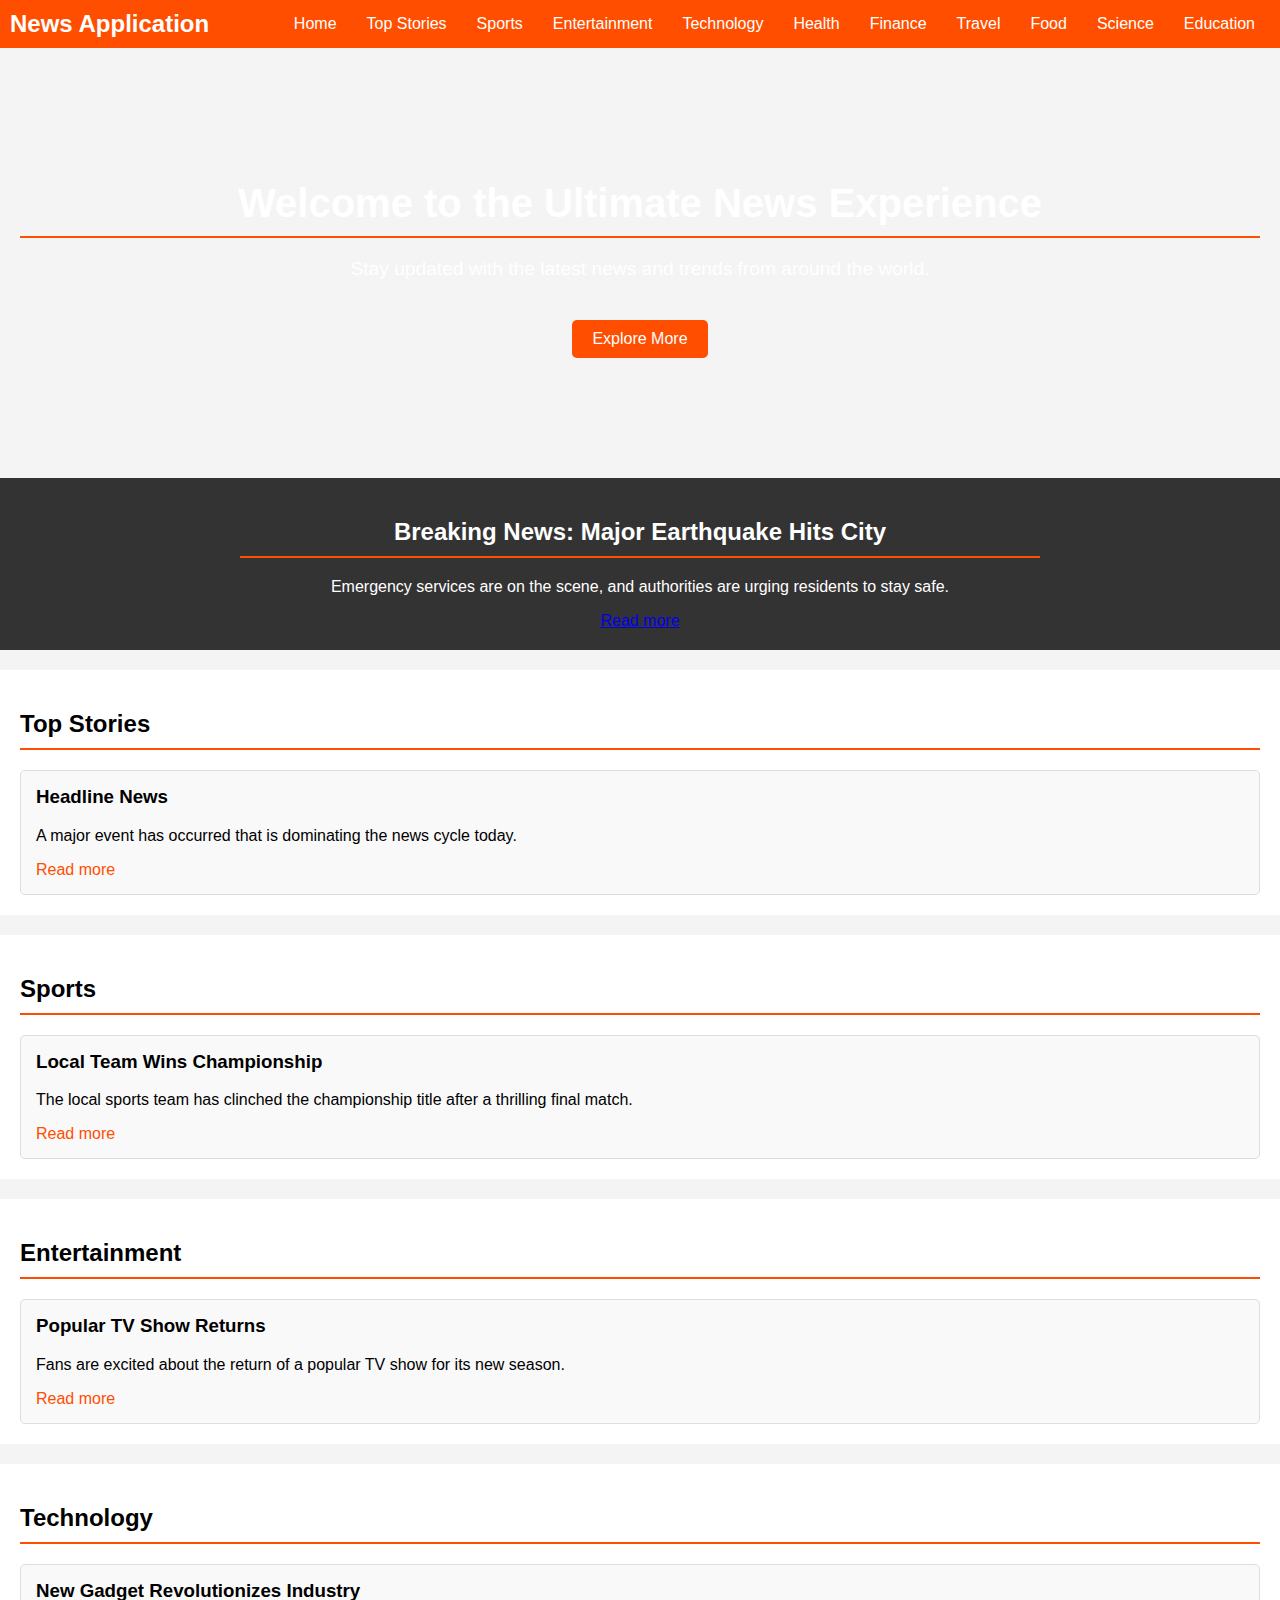
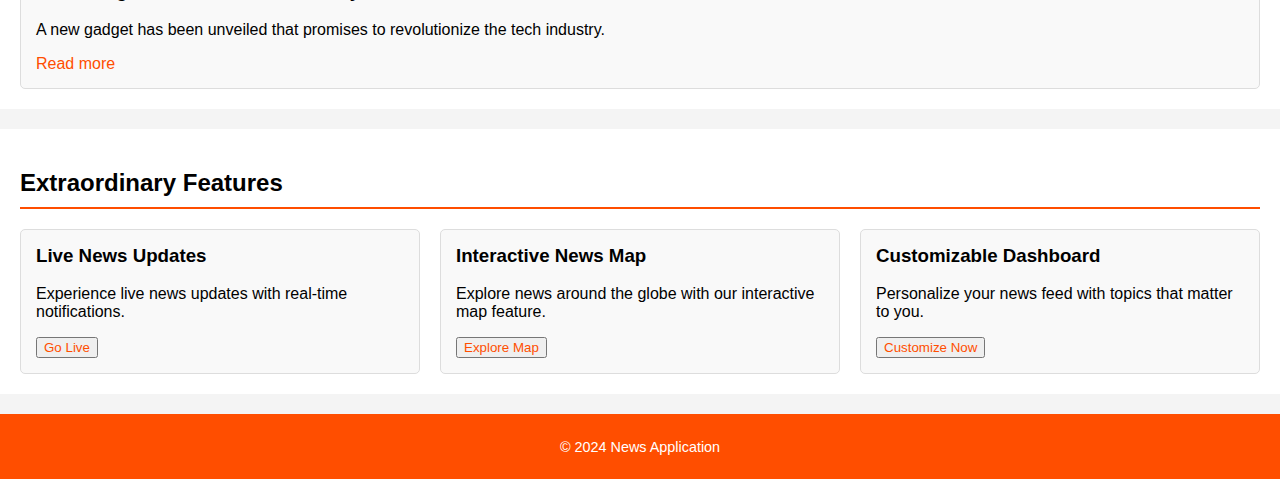
==== index.html @ dffd427f "Add files via upload" ====
<!DOCTYPE html>
<html lang="en">

<head>
    <meta charset="UTF-8">
    <meta name="viewport" content="width=device-width, initial-scale=1.0">
    <title>News Application</title>
    <link rel="stylesheet" href="styles.css">
</head>

<body>
    <header>
        <div class="logo">
            <h1>News Application</h1>
        </div>
        <div class="toggle-button" id="toggle-button">
            <span></span>
            <span></span>
            <span></span>
        </div>
        <nav id="navbar" class="navbar">
            <ul>
                <li><a href="#home">Home</a></li>
                <li><a href="#top-stories">Top Stories</a></li>
                <li><a href="#sports">Sports</a></li>
                <li><a href="#entertainment">Entertainment</a></li>
                <li><a href="#technology">Technology</a></li>
                <li><a href="#health">Health</a></li>
                <li><a href="#finance">Finance</a></li>
                <li><a href="#travel">Travel</a></li>
                <li><a href="#food">Food</a></li>
                <li><a href="#science">Science</a></li>
                <li><a href="#education">Education</a></li>
            </ul>
        </nav>
    </header>



    <!-- Home Section -->
    <section id="home" class="extraordinary">
        <div class="home-banner">
            <h2>Welcome to the Ultimate News Experience</h2>
            <p>Stay updated with the latest news and trends from around the world.</p>
            <button onclick="exploreMore()">Explore More</button>
        </div>
    </section>

    <!-- Hero Section -->
    <section id="hero">
        <div class="hero-content">
            <h2>Breaking News: Major Earthquake Hits City</h2>
            <p>Emergency services are on the scene, and authorities are urging residents to stay safe.</p>
            <a href="https://example.com/article1" target="_blank">Read more</a>
        </div>
    </section>

    <!-- News Sections -->
    <section id="top-stories">
        <h2>Top Stories</h2>
        <div class="news-grid">
            <div class="news-item">
                <h3>Headline News</h3>
                <p>A major event has occurred that is dominating the news cycle today.</p>
                <a href="https://example.com/article2" target="_blank">Read more</a>
            </div>
            <!-- More articles... -->
        </div>
    </section>

    <section id="sports">
        <h2>Sports</h2>
        <div class="news-grid">
            <div class="news-item">
                <h3>Local Team Wins Championship</h3>
                <p>The local sports team has clinched the championship title after a thrilling final match.</p>
                <a href="https://example.com/article3" target="_blank">Read more</a>
            </div>
            <!-- More articles... -->
        </div>
    </section>

    <section id="entertainment">
        <h2>Entertainment</h2>
        <div class="news-grid">
            <div class="news-item">
                <h3>Popular TV Show Returns</h3>
                <p>Fans are excited about the return of a popular TV show for its new season.</p>
                <a href="https://example.com/article4" target="_blank">Read more</a>
            </div>
            <!-- More articles... -->
        </div>
    </section>

    <section id="technology">
        <h2>Technology</h2>
        <div class="news-grid">
            <div class="news-item">
                <h3>New Gadget Revolutionizes Industry</h3>
                <p>A new gadget has been unveiled that promises to revolutionize the tech industry.</p>
                <a href="https://example.com/article5" target="_blank">Read more</a>
            </div>
            <!-- More articles... -->
        </div>
    </section>

    <!-- More sections for Health, Finance, Travel, Food, Science, Education... -->

    <!-- Extraordinary Section -->
    <section id="extraordinary">
        <h2>Extraordinary Features</h2>
        <div class="extraordinary-grid">
            <div class="extra-item">
                <h3>Live News Updates</h3>
                <p>Experience live news updates with real-time notifications.</p>
                <button onclick="showLiveUpdates()">Go Live</button>
            </div>
            <div class="extra-item">
                <h3>Interactive News Map</h3>
                <p>Explore news around the globe with our interactive map feature.</p>
                <button onclick="openMap()">Explore Map</button>
            </div>
            <div class="extra-item">
                <h3>Customizable Dashboard</h3>
                <p>Personalize your news feed with topics that matter to you.</p>
                <button onclick="customizeDashboard()">Customize Now</button>
            </div>
        </div>
    </section>

    <footer>
        <p>© 2024 News Application</p>
    </footer>

    <script src="app.js"></script>
</body>

</html>
---- styles.css ----
/* Global Styles */
body {
    font-family: Arial, sans-serif;
    margin: 0;
    padding: 0;
    background-color: #f4f4f4;
}

header {
    background-color: #ff4e00;
    color: white;
    padding: 10px;
    display: flex;
    justify-content: space-between;
    align-items: center;
}

header .logo h1 {
    margin: 0;
    font-size: 1.5rem;
}

nav ul {
    list-style-type: none;
    margin: 0;
    padding: 0;
    display: flex;
    flex-wrap: wrap;
}

nav ul li {
    margin-left: 20px;
}

nav ul li a {
    color: white;
    text-decoration: none;
    font-size: 1rem;
}

#home {
    background: url(./assets/images/news-image.png) no-repeat center center;
    background-size: cover;
    color: white;
    text-align: center;
    padding: 100px 20px;
}

#home h2 {
    font-size: 2.5rem;
    margin-bottom: 20px;
}

#home p {
    font-size: 1.2rem;
    margin-bottom: 40px;
}

#home button {
    background-color: #ff4e00;
    color: white;
    padding: 10px 20px;
    border: none;
    border-radius: 5px;
    cursor: pointer;
    font-size: 1rem;
}

#hero {
    background-color: #333;
    color: white;
    padding: 20px;
    text-align: center;
}

#hero .hero-content {
    max-width: 800px;
    margin: auto;
}

section {
    padding: 20px;
    margin-bottom: 20px;
    background-color: white;
}

section h2 {
    border-bottom: 2px solid #ff4e00;
    padding-bottom: 10px;
    margin-bottom: 20px;
}

.news-grid {
    display: grid;
    grid-template-columns: repeat(auto-fit, minmax(200px, 1fr));
    gap: 20px;
}

.news-item,
.extra-item {
    background-color: #f9f9f9;
    padding: 15px;
    border: 1px solid #ddd;
    border-radius: 5px;
}

.news-item h3,
.extra-item h3 {
    margin-top: 0;
}

.news-item a,
.extra-item button {
    color: #ff4e00;
    text-decoration: none;
}

.extraordinary-grid {
    display: grid;
    grid-template-columns: repeat(auto-fit, minmax(200px, 1fr));
    gap: 20px;
}

footer {
    background-color: #ff4e00;
    color: white;
    text-align: center;
    padding: 10px 0;
    font-size: 0.9rem;
}

/* Responsive Styles */
@media (max-width: 768px) {
    header {
        flex-direction: column;
        align-items: flex-start;
    }

    nav ul {
        flex-direction: column;
        align-items: flex-start;
    }

    nav ul li {
        margin-left: 0;
        margin-bottom: 10px;
    }

    #home {
        padding: 60px 20px;
    }

    #home h2 {
        font-size: 2rem;
    }

    #home p {
        font-size: 1rem;
    }

    #home button {
        font-size: 0.9rem;
        padding: 8px 16px;
    }

    #hero .hero-content {
        padding: 0 20px;
    }

    section {
        padding: 15px;
    }

    section h2 {
        font-size: 1.5rem;
    }

    footer {
        padding: 15px 0;
    }
}

@media (max-width: 480px) {
    header .logo h1 {
        font-size: 1.2rem;
    }

    nav ul li a {
        font-size: 0.9rem;
    }

    #home h2 {
        font-size: 1.5rem;
    }

    #home p {
        font-size: 0.9rem;
    }

    #home button {
        font-size: 0.8rem;
        padding: 6px 12px;
    }

    section h2 {
        font-size: 1.2rem;
    }

    footer {
        font-size: 0.8rem;
    }
}

/*  */
/* Base styles for navbar */
.navbar ul {
    display: flex;
    flex-wrap: wrap;
    list-style-type: none;
    margin: 0;
    padding: 0;
}

.navbar ul li {
    margin: 0 15px;
}

.navbar ul li a {
    text-decoration: none;
    color: white;
    font-size: 1rem;
    display: block;
}

/* Header styles */
header {
    background-color: #ff4e00;
    color: white;
    padding: 10px;
    display: flex;
    justify-content: space-between;
    align-items: center;
    position: relative;
    /* Ensure proper positioning for the toggle button */
}

/* Toggle button styles */
.toggle-button {
    display: none;
    flex-direction: column;
    justify-content: space-between;
    width: 30px;
    height: 21px;
    cursor: pointer;
    position: absolute;
    right: 20px;
    /* Align to the right */
    top: 50%;
    /* Center vertically */
    transform: translateY(-50%);
    /* Adjust for vertical centering */
}

.toggle-button span {
    background-color: white;
    height: 3px;
    width: 100%;
    border-radius: 3px;
}

/* Responsive styles */
@media (max-width: 768px) {
    .toggle-button {
        display: flex;
    }

    .navbar ul {
        display: none;
        flex-direction: column;
        width: 100%;
        background-color: #ff4e00;
        position: absolute;
        top: 60px;
        left: 0;
        padding: 10px 0;
        margin: 0;
        /* Ensure no extra margins */
    }

    .navbar ul.show {
        display: flex;
    }

    .navbar ul li {
        margin: 10px 0;
        text-align: center;
    }
}
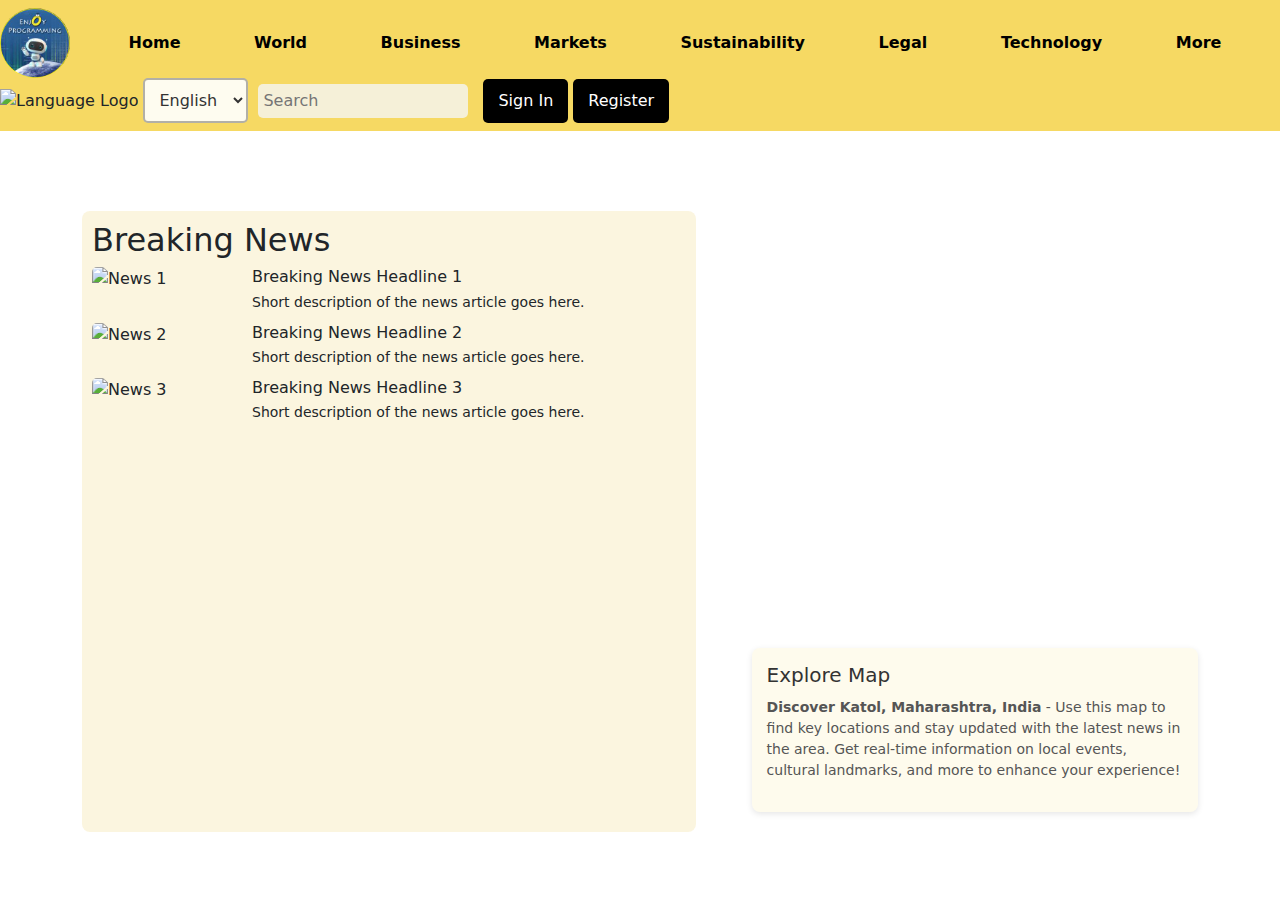
==== commit d4bdeb6a: "Add files via upload" ====
--- a/index.html
+++ b/index.html
@@ -1,138 +1,165 @@
 <!DOCTYPE html>
-<html lang="en">
+<html>
 
 <head>
     <meta charset="UTF-8">
     <meta name="viewport" content="width=device-width, initial-scale=1.0">
-    <title>News Application</title>
-    <link rel="stylesheet" href="styles.css">
+    <title>News-App</title>
+    <link rel="stylesheet" href="./assets/css/styles.css">
+    <link href="https://cdn.jsdelivr.net/npm/bootstrap@5.3.3/dist/css/bootstrap.min.css" rel="stylesheet"
+        integrity="sha384-QWTKZyjpPEjISv5WaRU9OFeRpok6YctnYmDr5pNlyT2bRjXh0JMhjY6hW+ALEwIH" crossorigin="anonymous">
+    <script src="https://cdn.jsdelivr.net/npm/bootstrap@5.3.3/dist/js/bootstrap.bundle.min.js"
+        integrity="sha384-YvpcrYf0tY3lHB60NNkmXc5s9fDVZLESaAA55NDzOxhy9GkcIdslK1eN7N6jIeHz" crossorigin="anonymous">
+        </script>
 </head>
 
 <body>
-    <header>
+    <nav class="navbar">
         <div class="logo">
-            <h1>News Application</h1>
+            <img src="./assets/images/logo-radius.jpg" alt="Logo">
         </div>
-        <div class="toggle-button" id="toggle-button">
-            <span></span>
-            <span></span>
-            <span></span>
+        <button class="toggle-button" id="toggle-button">&#9776;</button>
+
+        <div class="nav-items" id="nav-items">
+            <a href="#">Home</a>
+            <div class="dropdown">
+                <a href="#">World</a>
+                <div class="dropdown-content">
+                    <a href="./assets/helpers/world/global-polytics.html">Global Politics</a>
+                    <a href="./assets/helpers/world/international-relation.html">International Relations</a>
+                    <a href="./assets/helpers/world/world-economy.html">World Economy</a>
+                    <a href="./assets/helpers/world/diplomatic-news.html">Diplomatic News</a>
+                </div>
+            </div>
+
+            <div class="dropdown">
+                <a href="#">Business</a>
+                <div class="dropdown-content">
+                    <a href="#">Corporate News</a>
+                    <a href="#">Startups</a>
+                    <a href="#">Economy</a>
+                    <a href="#">Markets</a>
+                </div>
+            </div>
+
+            <div class="dropdown">
+                <a href="#">Markets</a>
+                <div class="dropdown-content">
+                    <a href="#">Stock Market</a>
+                    <a href="#">Commodities</a>
+                    <a href="#">Crypto</a>
+                    <a href="#">Bonds</a>
+                </div>
+            </div>
+
+            <div class="dropdown">
+                <a href="#">Sustainability</a>
+                <div class="dropdown-content">
+                    <a href="#">Climate Change</a>
+                    <a href="#">Green Tech</a>
+                    <a href="#">Renewable Energy</a>
+                    <a href="#">Environmental Policies</a>
+                </div>
+            </div>
+
+            <div class="dropdown">
+                <a href="#">Legal</a>
+                <div class="dropdown-content">
+                    <a href="#">Corporate Law</a>
+                    <a href="#">International Law</a>
+                    <a href="#">Criminal Law</a>
+                    <a href="#">Legal Trends</a>
+                </div>
+            </div>
+
+            <div class="dropdown">
+                <a href="#">Technology</a>
+                <div class="dropdown-content">
+                    <a href="#">AI & Robotics</a>
+                    <a href="#">Software & Apps</a>
+                    <a href="#">Gadgets</a>
+                    <a href="#">Innovation</a>
+                </div>
+            </div>
+
+            <div class="dropdown">
+                <a href="#">More</a>
+                <div class="dropdown-content">
+                    <a href="#">Health</a>
+                    <a href="#">Science</a>
+                    <a href="#">Sports</a>
+                    <a href="#">Entertainment</a>
+                    <a href="#">Travel</a>
+                </div>
+            </div>
         </div>
-        <nav id="navbar" class="navbar">
-            <ul>
-                <li><a href="#home">Home</a></li>
-                <li><a href="#top-stories">Top Stories</a></li>
-                <li><a href="#sports">Sports</a></li>
-                <li><a href="#entertainment">Entertainment</a></li>
-                <li><a href="#technology">Technology</a></li>
-                <li><a href="#health">Health</a></li>
-                <li><a href="#finance">Finance</a></li>
-                <li><a href="#travel">Travel</a></li>
-                <li><a href="#food">Food</a></li>
-                <li><a href="#science">Science</a></li>
-                <li><a href="#education">Education</a></li>
-            </ul>
-        </nav>
-    </header>
+
+        <div class="nav-right">
+            <div class="language-selector">
+                <div class="language-logo">
+                    <img src="https://cdn-icons-png.flaticon.com/512/484/484633.png" alt="Language Logo" />
+                </div>
+                <select id="languageSelect">
+                    <option value="en">English</option>
+                    <option value="hi">हिन्दी में</option>
+                    <option value="mr">मराठी मध्ये</option>
+                </select>
+            </div>
+
+            <input type="text" placeholder="Search">
+            <button class="sign-in">Sign In</button>
+            <button class="register">Register</button>
+        </div>
+    </nav>
+
+    <div class="container">
+        <!-- background video  -->
 
 
+        <!--  -->
+        <div class="breaking-news-section">
+            <h2>Breaking News</h2>
+            <div class="breaking-news-item">
+                <img src="https://via.placeholder.com/150" alt="News 1">
+                <div class="news-content">
+                    <h3>Breaking News Headline 1</h3>
+                    <p>Short description of the news article goes here.</p>
+                </div>
+            </div>
+            <div class="breaking-news-item">
+                <img src="https://via.placeholder.com/150" alt="News 2">
+                <div class="news-content">
+                    <h3>Breaking News Headline 2</h3>
+                    <p>Short description of the news article goes here.</p>
+                </div>
+            </div>
+            <div class="breaking-news-item">
+                <img src="https://via.placeholder.com/150" alt="News 3">
+                <div class="news-content">
+                    <h3>Breaking News Headline 3</h3>
+                    <p>Short description of the news article goes here.</p>
+                </div>
+            </div>
+            <!-- Add more breaking news items as needed -->
+        </div>
 
-    <!-- Home Section -->
-    <section id="home" class="extraordinary">
-        <div class="home-banner">
-            <h2>Welcome to the Ultimate News Experience</h2>
-            <p>Stay updated with the latest news and trends from around the world.</p>
-            <button onclick="exploreMore()">Explore More</button>
+        <div class="map-section">
+            <iframe
+                src="https://www.google.com/maps/embed?pb=!1m18!1m12!1m3!1d3782.6396342098144!2d78.58494857684524!3d21.269352484980038!2m3!1f0!2f0!3f0!3m2!1i1024!2i768!4f13.1!3m3!1m2!1s0x3bd48c18b567c065%3A0x23984baf4c4db6e5!2sKatol%2C%20Maharashtra%20441402%2C%20India!5e0!3m2!1sen!2sus!4v1694454638703!5m2!1sen!2sus"
+                width="100%" height="400" style="border:0;" allowfullscreen="" loading="lazy"
+                referrerpolicy="no-referrer-when-downgrade">
+            </iframe>
+            <div class="map-info">
+                <h3>Explore Map</h3>
+                <p><strong>Discover Katol, Maharashtra, India</strong> - Use this map to find key locations and stay updated with the latest news in the area. Get real-time information on local events, cultural landmarks, and more to enhance your experience!</p>
+            </div>
+            
         </div>
-    </section>
 
-    <!-- Hero Section -->
-    <section id="hero">
-        <div class="hero-content">
-            <h2>Breaking News: Major Earthquake Hits City</h2>
-            <p>Emergency services are on the scene, and authorities are urging residents to stay safe.</p>
-            <a href="https://example.com/article1" target="_blank">Read more</a>
-        </div>
-    </section>
+    </div>
 
-    <!-- News Sections -->
-    <section id="top-stories">
-        <h2>Top Stories</h2>
-        <div class="news-grid">
-            <div class="news-item">
-                <h3>Headline News</h3>
-                <p>A major event has occurred that is dominating the news cycle today.</p>
-                <a href="https://example.com/article2" target="_blank">Read more</a>
-            </div>
-            <!-- More articles... -->
-        </div>
-    </section>
 
-    <section id="sports">
-        <h2>Sports</h2>
-        <div class="news-grid">
-            <div class="news-item">
-                <h3>Local Team Wins Championship</h3>
-                <p>The local sports team has clinched the championship title after a thrilling final match.</p>
-                <a href="https://example.com/article3" target="_blank">Read more</a>
-            </div>
-            <!-- More articles... -->
-        </div>
-    </section>
-
-    <section id="entertainment">
-        <h2>Entertainment</h2>
-        <div class="news-grid">
-            <div class="news-item">
-                <h3>Popular TV Show Returns</h3>
-                <p>Fans are excited about the return of a popular TV show for its new season.</p>
-                <a href="https://example.com/article4" target="_blank">Read more</a>
-            </div>
-            <!-- More articles... -->
-        </div>
-    </section>
-
-    <section id="technology">
-        <h2>Technology</h2>
-        <div class="news-grid">
-            <div class="news-item">
-                <h3>New Gadget Revolutionizes Industry</h3>
-                <p>A new gadget has been unveiled that promises to revolutionize the tech industry.</p>
-                <a href="https://example.com/article5" target="_blank">Read more</a>
-            </div>
-            <!-- More articles... -->
-        </div>
-    </section>
-
-    <!-- More sections for Health, Finance, Travel, Food, Science, Education... -->
-
-    <!-- Extraordinary Section -->
-    <section id="extraordinary">
-        <h2>Extraordinary Features</h2>
-        <div class="extraordinary-grid">
-            <div class="extra-item">
-                <h3>Live News Updates</h3>
-                <p>Experience live news updates with real-time notifications.</p>
-                <button onclick="showLiveUpdates()">Go Live</button>
-            </div>
-            <div class="extra-item">
-                <h3>Interactive News Map</h3>
-                <p>Explore news around the globe with our interactive map feature.</p>
-                <button onclick="openMap()">Explore Map</button>
-            </div>
-            <div class="extra-item">
-                <h3>Customizable Dashboard</h3>
-                <p>Personalize your news feed with topics that matter to you.</p>
-                <button onclick="customizeDashboard()">Customize Now</button>
-            </div>
-        </div>
-    </section>
-
-    <footer>
-        <p>© 2024 News Application</p>
-    </footer>
-
-    <script src="app.js"></script>
+    <script src="./assets/js/main.js"></script>
 </body>
 
 </html>--- a/assets/css/styles.css
+++ b/assets/css/styles.css
@@ -0,0 +1,279 @@
+* {
+  box-sizing: border-box;
+  margin: 0;
+  padding: 0;
+}
+
+body {
+  font-family: Arial, sans-serif;
+  background-color: #121212;
+  /* Keep the body background dark */
+  color: #ffffff;
+  /* Keep the text color white for contrast */
+}
+
+.navbar {
+  background-color: rgba(245, 212, 80, 0.891);
+  padding: 10px 20px;
+  display: flex;
+  align-items: center;
+  justify-content: space-between;
+  position: fixed;
+  top: 0;
+  width: 100%;
+  z-index: 1000;
+}
+
+.logo img {
+  height: 70px;
+  border-radius: 50%;
+}
+
+.nav-items {
+  display: flex;
+  flex-grow: 1;
+  justify-content: space-evenly;
+  align-items: center;
+}
+
+.nav-items a {
+  color: black;
+  text-decoration: none;
+  padding: 10px 15px;
+  font-size: 16px;
+  font-weight: bold;
+}
+
+.nav-items a:hover {
+  background-color: rgba(255, 255, 255, 0.2);
+  border-radius: 5px;
+  transition: background-color 0.3s ease;
+}
+
+.dropdown {
+  position: relative;
+}
+
+.dropdown-content {
+  display: none;
+  position: absolute;
+  top: 100%;
+  left: 0;
+  background-color: white;
+  padding: 10px;
+  border-radius: 5px;
+  box-shadow: 0 8px 16px rgba(0, 0, 0, 0.2);
+  z-index: 1000;
+}
+
+.dropdown-content a {
+  display: block;
+  padding: 10px;
+  color: black;
+  text-decoration: none;
+  font-size: 14px;
+}
+
+.dropdown-content a:hover {
+  background-color: rgba(245, 212, 80, 0.3);
+}
+
+.dropdown:hover .dropdown-content {
+  display: block;
+  transition: all 0.3s ease;
+}
+
+.toggle-button {
+  display: none;
+}
+
+.nav-right {
+  display: flex;
+  align-items: center;
+}
+
+.language-selector {
+  display: flex;
+  align-items: center;
+  margin-right: 10px;
+}
+
+.language-logo img {
+  height: 25px;
+  margin-right: 5px;
+}
+
+/* Language Selector Styling */
+#languageSelect {
+  padding: 10px;
+  border: 2px solid rgba(0, 0, 0, 0.3);
+  /* Dark border for better visibility */
+  border-radius: 5px;
+  /* Rounded corners */
+  background-color: rgba(255, 255, 255, 0.9);
+  /* Slightly transparent background */
+  color: #333;
+  /* Dark text color */
+  font-size: 16px;
+  /* Font size */
+  transition: border-color 0.3s, background-color 0.3s;
+  /* Smooth transition effects */
+  outline: none;
+  /* Remove default outline */
+}
+
+/* Hover effect */
+#languageSelect:hover {
+  border-color: rgba(0, 0, 0, 0.5);
+  /* Darker border on hover */
+}
+
+/* Focus effect */
+#languageSelect:focus {
+  border-color: rgba(0, 120, 255, 0.8);
+  /* Highlight border when focused */
+  background-color: rgba(255, 255, 255, 1);
+  /* Change background color when focused */
+}
+
+input[type="text"] {
+  padding: 5px;
+  margin-right: 10px;
+  border: none;
+  border-radius: 5px;
+  background-color: rgba(245, 245, 245, 0.8);
+  /* Light background for input */
+  color: black;
+}
+
+.sign-in,
+.register {
+  background-color: black;
+  color: white;
+  border: none;
+  padding: 10px 15px;
+  margin-left: 5px;
+  border-radius: 5px;
+  cursor: pointer;
+  transition: background-color 0.3s ease;
+}
+
+.sign-in:hover,
+.register:hover {
+  background-color: rgba(255, 255, 255, 0.2);
+}
+
+.container {
+  display: flex;
+  justify-content: space-between;
+  margin: 80px 20px 20px;
+  /* Adjust margin to account for fixed navbar */
+}
+
+.breaking-news-section {
+  width: 55%;
+  /* Adjust width as needed */
+  padding: 10px;
+  background-color: rgba(228, 190, 37, 0.148);
+  /* Light background for contrast */
+  border-radius: 8px;
+  max-height: auto;
+  /* Set max height for the breaking news section */
+}
+
+.breaking-news-item {
+  display: flex;
+  /* Flexbox for item alignment */
+  margin-bottom: 10px;
+  /* Spacing between items */
+}
+
+.breaking-news-item img {
+  width: 150px;
+  /* Fixed width for images */
+  height: auto;
+  /* Auto height to maintain aspect ratio */
+  border-radius: 5px;
+  /* Rounded corners for images */
+  margin-right: 10px;
+  /* Space between image and text */
+}
+
+.news-content {
+  display: flex;
+  flex-direction: column;
+  /* Stack headline and description vertically */
+}
+
+.news-content h3 {
+  margin: 0;
+  /* Remove default margin */
+  font-size: 16px;
+  /* Adjust font size */
+}
+
+.news-content p {
+  margin: 5px 0 0;
+  /* Margin for description */
+  font-size: 14px;
+  /* Adjust font size */
+}
+
+.map-section {
+  width: 40%;
+  margin: 20px 0;
+  /* Space around the map section */
+}
+
+.map-info {
+  background-color: rgba(245, 212, 80, 0.1);
+  /* Light background for contrast */
+  padding: 15px;
+  /* Padding for comfort */
+  border-radius: 8px;
+  /* Rounded corners */
+  box-shadow: 0 2px 6px rgba(0, 0, 0, 0.1);
+  /* Subtle shadow */
+  margin-top: 10px;
+  /* Space above the text */
+}
+
+.map-info h3 {
+  font-size: 20px;
+  /* Size for heading */
+  margin: 0 0 10px;
+  /* Margin below heading */
+  color: #333;
+  /* Dark color for visibility */
+}
+
+.map-info p {
+  font-size: 14px;
+  /* Size for paragraph text */
+  color: #555;
+  /* Medium color for paragraph text */
+  line-height: 1.5;
+  /* Better line height */
+}
+
+/* Responsive styles */
+@media (max-width: 768px) {
+  .nav-items {
+    display: none;
+    flex-direction: column;
+    width: 100%;
+  }
+
+  .nav-items.show {
+    display: flex;
+  }
+
+  .toggle-button {
+    display: block;
+    /* Show toggle button on smaller screens */
+  }
+
+  .nav-right {
+    flex-grow: 1;
+  }
+}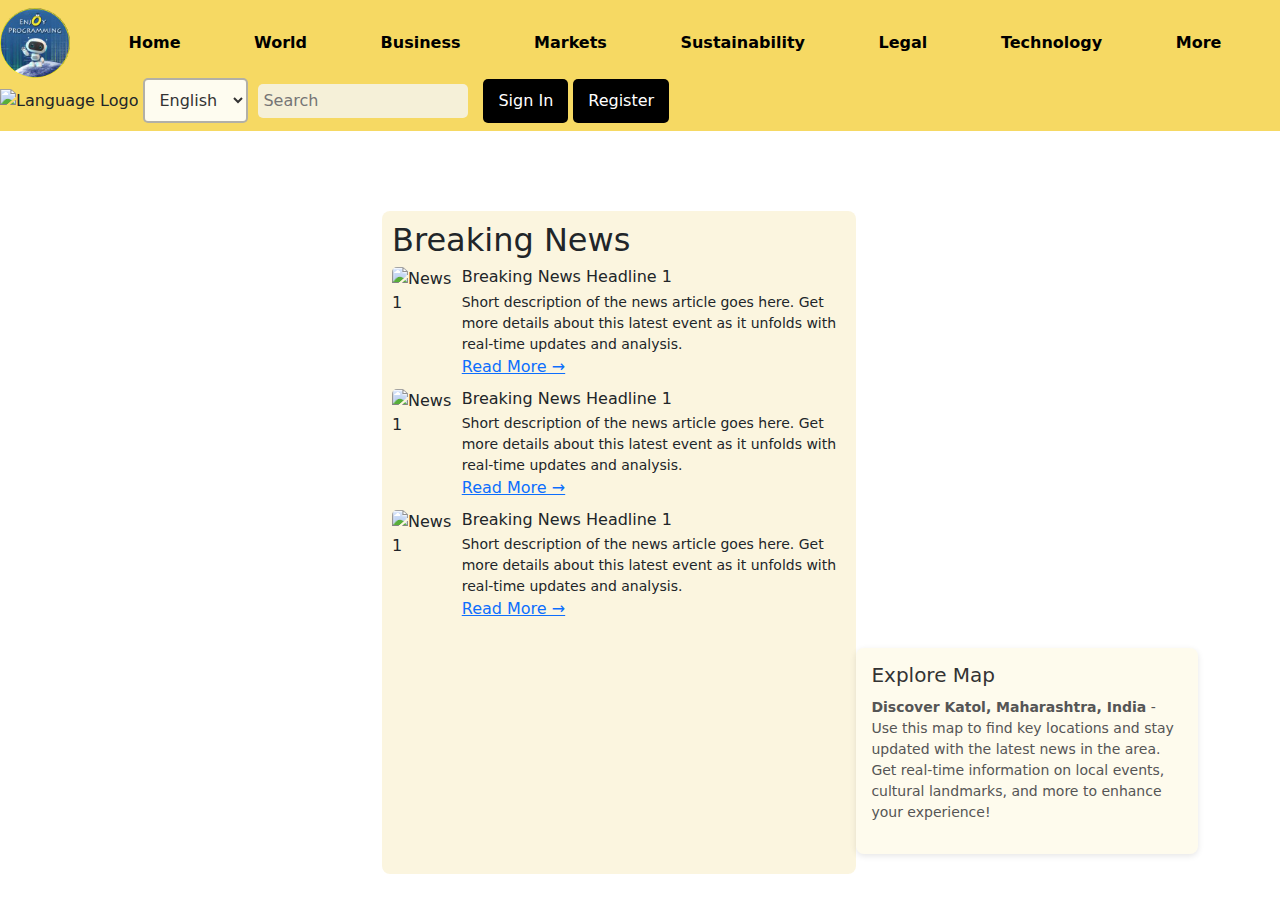
==== commit 152a83e9: "Add files via upload" ====
--- a/index.html
+++ b/index.html
@@ -113,31 +113,41 @@
     </nav>
 
     <div class="container">
-        <!-- background video  -->
-
-
+        <!-- Background Video -->
+        <video id="background-video" autoplay muted loop playsinline>
+            <source src="./assets/videos/sample-video.mp4" type="video/mp4">
+            Your browser does not support the video tag.
+        </video>
         <!--  -->
         <div class="breaking-news-section">
-            <h2>Breaking News</h2>
+            <h2 class="breaking-news-heading">Breaking News</h2>
+
             <div class="breaking-news-item">
                 <img src="https://via.placeholder.com/150" alt="News 1">
                 <div class="news-content">
                     <h3>Breaking News Headline 1</h3>
-                    <p>Short description of the news article goes here.</p>
+                    <p>Short description of the news article goes here. Get more details about this latest event as it
+                        unfolds with real-time updates and analysis.</p>
+                    <a href="#" class="read-more">Read More &rarr;</a>
+                </div>
+            </div>
+
+            <div class="breaking-news-item">
+                <img src="https://via.placeholder.com/150" alt="News 1">
+                <div class="news-content">
+                    <h3>Breaking News Headline 1</h3>
+                    <p>Short description of the news article goes here. Get more details about this latest event as it
+                        unfolds with real-time updates and analysis.</p>
+                    <a href="#" class="read-more">Read More &rarr;</a>
                 </div>
             </div>
             <div class="breaking-news-item">
-                <img src="https://via.placeholder.com/150" alt="News 2">
+                <img src="https://via.placeholder.com/150" alt="News 1">
                 <div class="news-content">
-                    <h3>Breaking News Headline 2</h3>
-                    <p>Short description of the news article goes here.</p>
-                </div>
-            </div>
-            <div class="breaking-news-item">
-                <img src="https://via.placeholder.com/150" alt="News 3">
-                <div class="news-content">
-                    <h3>Breaking News Headline 3</h3>
-                    <p>Short description of the news article goes here.</p>
+                    <h3>Breaking News Headline 1</h3>
+                    <p>Short description of the news article goes here. Get more details about this latest event as it
+                        unfolds with real-time updates and analysis.</p>
+                    <a href="#" class="read-more">Read More &rarr;</a>
                 </div>
             </div>
             <!-- Add more breaking news items as needed -->
@@ -151,9 +161,11 @@
             </iframe>
             <div class="map-info">
                 <h3>Explore Map</h3>
-                <p><strong>Discover Katol, Maharashtra, India</strong> - Use this map to find key locations and stay updated with the latest news in the area. Get real-time information on local events, cultural landmarks, and more to enhance your experience!</p>
+                <p><strong>Discover Katol, Maharashtra, India</strong> - Use this map to find key locations and stay
+                    updated with the latest news in the area. Get real-time information on local events, cultural
+                    landmarks, and more to enhance your experience!</p>
             </div>
-            
+
         </div>
 
     </div>
